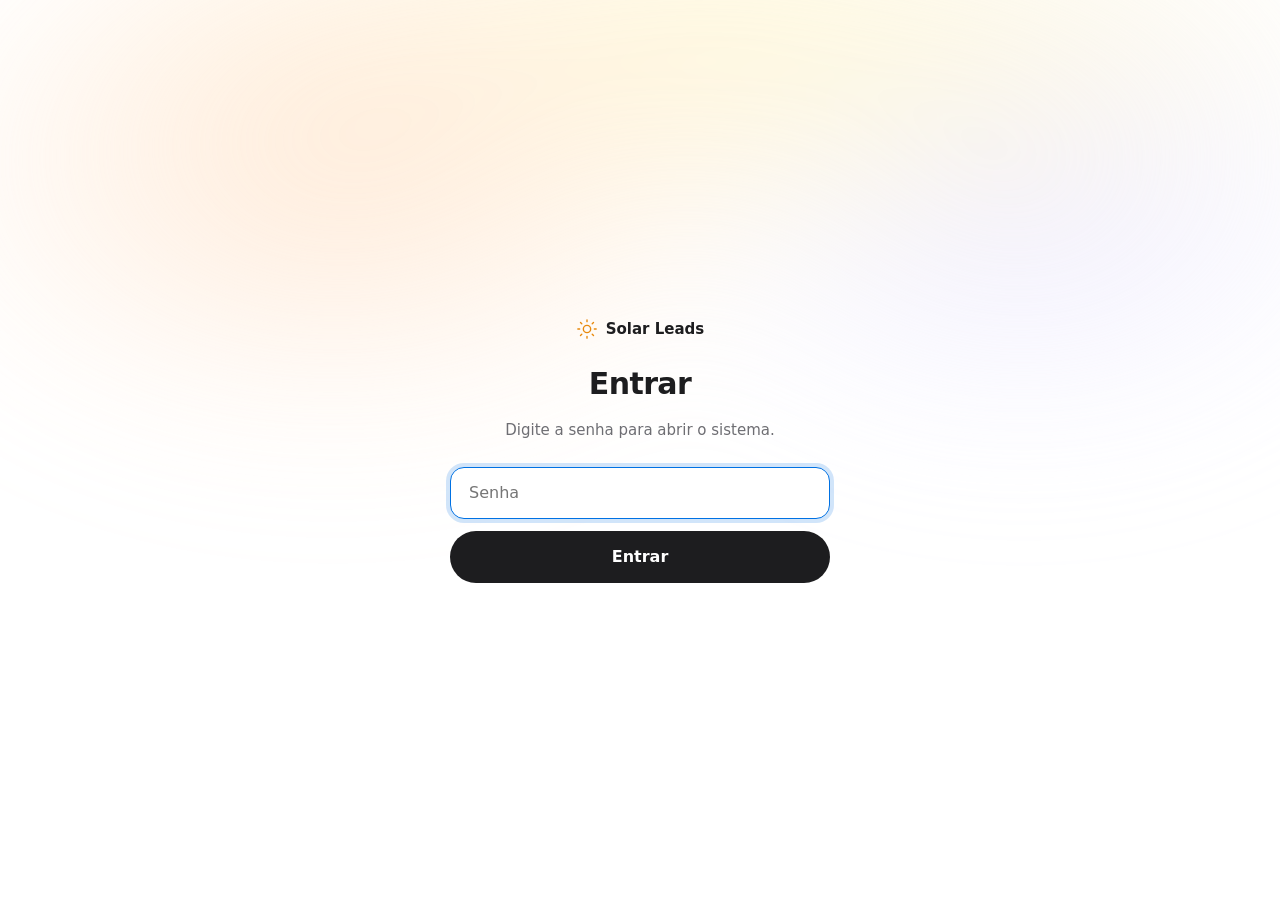
==== src/solar_leads/web/login.html @ 09add407 "Sistema de listas de leads para energia solar Gera, por município, listas de contatos de donos de em" ====
<!doctype html>
<html lang="pt-BR">
<head>
  <meta charset="utf-8">
  <meta name="viewport" content="width=device-width, initial-scale=1">
  <meta name="robots" content="noindex, nofollow">
  <title>Entrar · Solar Leads</title>
  <style>
    @font-face { font-family: "Inter"; src: url("/static/fonts/inter-var.woff2") format("woff2"); font-weight: 100 900; font-display: swap; }
    :root { --fundo: #fff; --apoio: #f5f5f7; --texto: #1d1d1f; --cinza: #6e6e73; --linha: #e8e8ed; --azul: #0071e3; --erro: #c5221f; --erro-fundo: #fce8e6; }
    * { box-sizing: border-box; }
    html, body { height: 100%; margin: 0; }
    body { font-family: "Inter", -apple-system, "SF Pro Text", system-ui, sans-serif; background: var(--fundo); color: var(--texto);
      display: grid; place-items: center; padding: 24px; position: relative; overflow: hidden; }
    body::before { content: ""; position: absolute; inset: -20% -10% auto; height: 70%; z-index: -1; filter: blur(80px); opacity: .55;
      background: radial-gradient(closest-side at 30% 55%, #ffd9b8, transparent), radial-gradient(closest-side at 55% 35%, #fff1b8, transparent), radial-gradient(closest-side at 75% 60%, #e3dfff, transparent); }
    main { width: min(380px, 100%); display: grid; gap: 20px; text-align: center; }
    .marca { display: inline-flex; gap: 8px; align-items: center; justify-content: center; font-weight: 600; font-size: 15px; }
    .marca svg { color: #e8890c; }
    h1 { font-size: 30px; font-weight: 600; letter-spacing: -0.02em; margin: 6px 0 0; }
    p { margin: 0; color: var(--cinza); font-size: 15px; }
    form { display: grid; gap: 12px; margin-top: 8px; }
    label { position: absolute; width: 1px; height: 1px; overflow: hidden; clip-path: inset(50%); }
    input { font: inherit; font-size: 16px; height: 52px; padding: 0 18px; border-radius: 14px; border: 1px solid var(--linha); background: var(--fundo);
      box-shadow: 0 1px 2px rgba(0,0,0,.04), 0 8px 24px rgba(0,0,0,.05); outline: none; width: 100%; }
    input:focus-visible { border-color: var(--azul); box-shadow: 0 0 0 4px rgba(0,113,227,.18); }
    button { font: inherit; font-weight: 600; font-size: 16px; height: 52px; border: 0; border-radius: 999px; background: var(--texto); color: #fff; cursor: pointer; transition: background .15s; }
    button:hover { background: #000; }
    button:focus-visible { outline: 3px solid rgba(0,113,227,.5); outline-offset: 2px; }
    button[disabled] { opacity: .6; cursor: default; }
    .erro { color: var(--erro); background: var(--erro-fundo); border-radius: 12px; padding: 10px 14px; font-size: 14px; }
    [hidden] { display: none !important; }
  </style>
</head>
<body>
  <main>
    <div class="marca">
      <svg width="22" height="22" viewBox="0 0 24 24" fill="none" stroke="currentColor" stroke-width="1.5" stroke-linecap="round" aria-hidden="true"><circle cx="12" cy="12" r="4"/><path d="M12 2v2M12 20v2M2 12h2M20 12h2M4.9 4.9l1.4 1.4M17.7 17.7l1.4 1.4M4.9 19.1l1.4-1.4M17.7 6.3l1.4-1.4"/></svg>
      Solar Leads
    </div>
    <h1>Entrar</h1>
    <p>Digite a senha para abrir o sistema.</p>
    <form id="form" novalidate>
      <label for="senha">Senha</label>
      <input id="senha" name="senha" type="password" autocomplete="current-password" placeholder="Senha" required autofocus>
      <div class="erro" id="erro" role="alert" hidden></div>
      <button id="entrar" type="submit">Entrar</button>
    </form>
  </main>
  <script>
    const form = document.getElementById('form'), erro = document.getElementById('erro'), botao = document.getElementById('entrar');
    form.addEventListener('submit', async (e) => {
      e.preventDefault();
      erro.hidden = true; botao.disabled = true; botao.textContent = 'Entrando…';
      try {
        const r = await fetch('/api/login', { method: 'POST', headers: { 'Content-Type': 'application/json' }, body: JSON.stringify({ senha: document.getElementById('senha').value }) });
        if (r.ok) { location.href = '/'; return; }
        let d = null; try { d = await r.json(); } catch (x) { /* sem corpo */ }
        erro.textContent = (d && d.detail) || 'Não foi possível entrar. Tente de novo.';
      } catch (x) { erro.textContent = 'Sem conexão com o servidor. Tente de novo.'; }
      erro.hidden = false; botao.disabled = false; botao.textContent = 'Entrar';
    });
  </script>
</body>
</html>
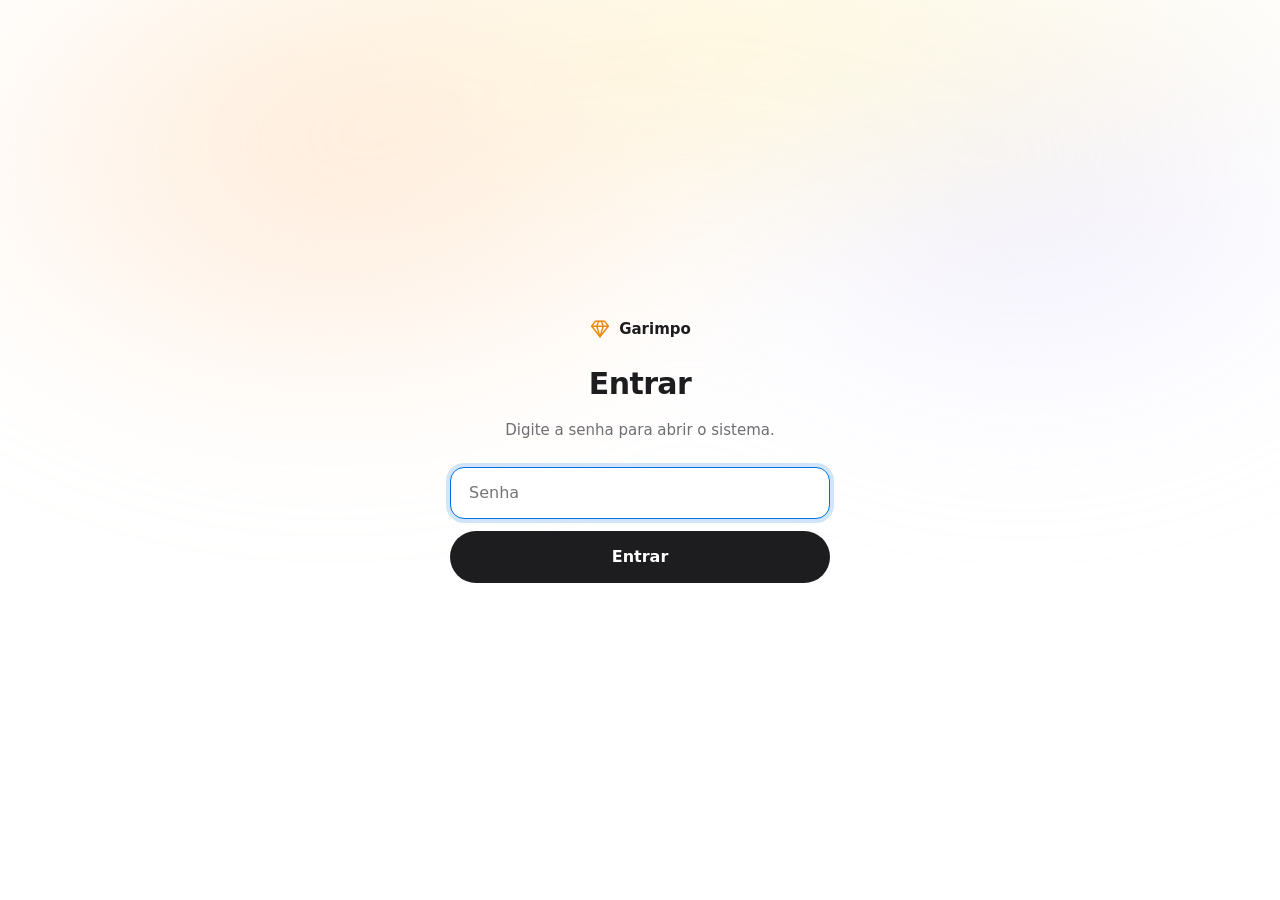
==== commit 79ac0906: "Garimpo: busca de leads para qualquer produto, com IA - Perfis de busca (receita com atividades, pes" ====
--- a/src/solar_leads/web/login.html
+++ b/src/solar_leads/web/login.html
@@ -4,7 +4,7 @@
   <meta charset="utf-8">
   <meta name="viewport" content="width=device-width, initial-scale=1">
   <meta name="robots" content="noindex, nofollow">
-  <title>Entrar · Solar Leads</title>
+  <title>Entrar · Garimpo</title>
   <style>
     @font-face { font-family: "Inter"; src: url("/static/fonts/inter-var.woff2") format("woff2"); font-weight: 100 900; font-display: swap; }
     :root { --fundo: #fff; --apoio: #f5f5f7; --texto: #1d1d1f; --cinza: #6e6e73; --linha: #e8e8ed; --azul: #0071e3; --erro: #c5221f; --erro-fundo: #fce8e6; }
@@ -35,8 +35,8 @@
 <body>
   <main>
     <div class="marca">
-      <svg width="22" height="22" viewBox="0 0 24 24" fill="none" stroke="currentColor" stroke-width="1.5" stroke-linecap="round" aria-hidden="true"><circle cx="12" cy="12" r="4"/><path d="M12 2v2M12 20v2M2 12h2M20 12h2M4.9 4.9l1.4 1.4M17.7 17.7l1.4 1.4M4.9 19.1l1.4-1.4M17.7 6.3l1.4-1.4"/></svg>
-      Solar Leads
+      <svg width="22" height="22" viewBox="0 0 24 24" fill="none" stroke="currentColor" stroke-width="1.5" stroke-linecap="round" stroke-linejoin="round" aria-hidden="true"><path d="M7 3.5h10l4 5.5-9 11.5L3 9l4-5.5z"/><path d="M3 9h18"/><path d="M12 20.5L8.5 9 10.5 3.5M12 20.5L15.5 9 13.5 3.5"/></svg>
+      Garimpo
     </div>
     <h1>Entrar</h1>
     <p>Digite a senha para abrir o sistema.</p>
